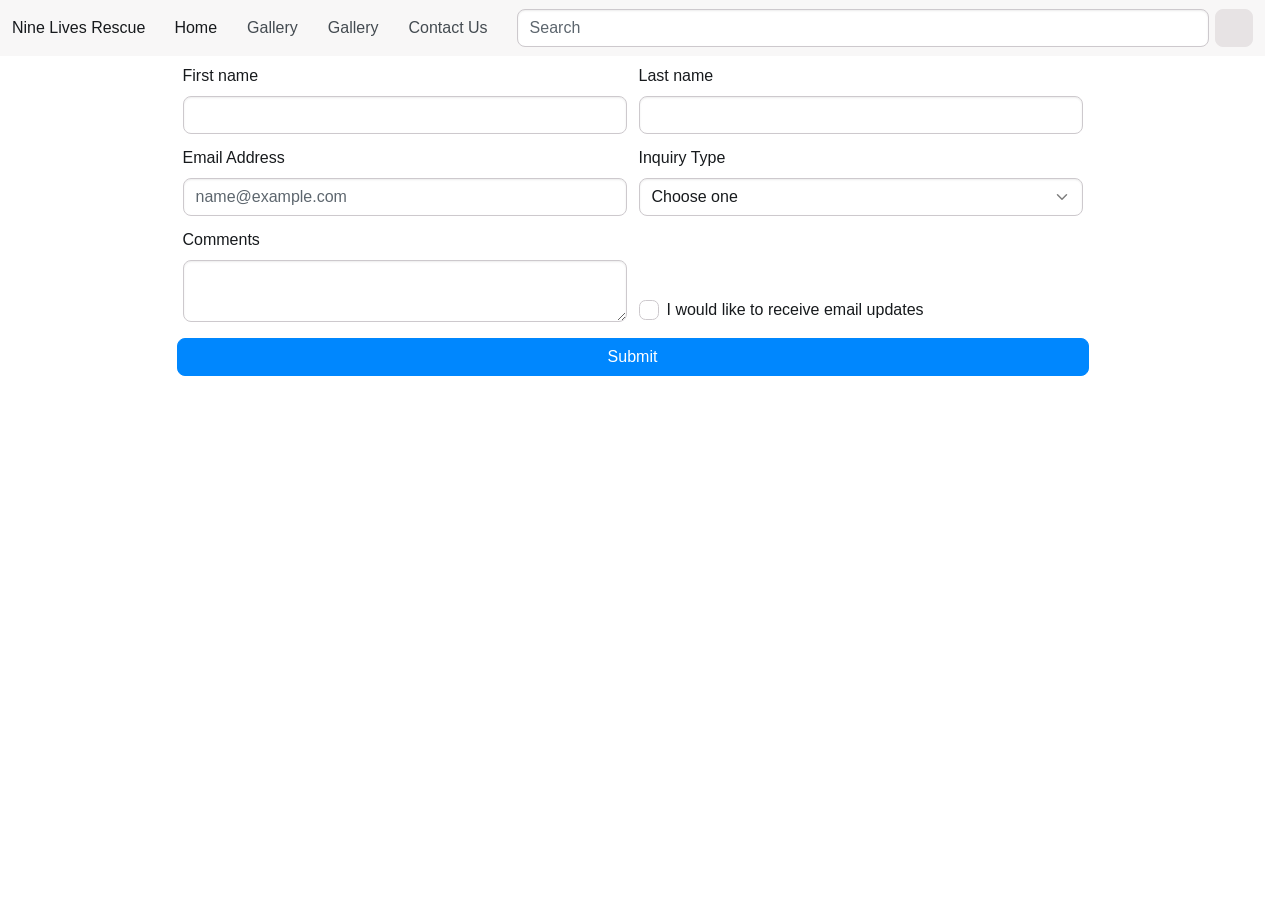
==== contact.html @ f62a1ed0 "first commit" ====
<!DOCTYPE html>
<html lang="en">
<head>
    <meta charset="UTF-8">
    <meta name="viewport" content="width=device-width, initial-scale=1.0">
    <title>Contact Us</title>
    <link rel="stylesheet" href="css/bootstrap.min.css">
    <link rel="stylesheet" href="css/style.css">
    <script type="module" src="js/bootstrap.bundle.min.js"></script>
</head>

<body>
    <nav class="navbar md:navbar-expand bg-1">
  <div class="container-fluid">
    <a class="navbar-brand" href="#">Nine Lives Rescue</a>
    <button class="btn-icon navbar-toggler" type="button" data-bs-toggle="drawer" data-bs-target="#navbarDrawer" aria-controls="navbarDrawer" aria-expanded="false" aria-label="Toggle navigation">
      <span class="navbar-toggler-icon" aria-hidden="true"></span>
    </button>
    <dialog class="drawer drawer-end" tabindex="-1" id="navbarDrawer" aria-labelledby="navbarDrawerLabel">
      <div class="drawer-header">
        <h5 class="drawer-title" id="navbarDrawerLabel">Menu</h5>
        <button type="button" class="btn-close" data-bs-dismiss="drawer" aria-label="Close"></button>
      </div>
      <div class="drawer-body mb-2 md:mb-0">
        <ul class="nav navbar-nav me-auto">
          <li class="nav-item">
            <a class="nav-link active" aria-current="page" href="index.html">Home</a>
          </li>
          <li class="nav-item">
            <a class="nav-link" href="#">Gallery</a>
          </li>
          <li class="nav-item">
            <a class="nav-link" href="#">Gallery</a>
          </li>
          <li class="nav-item">
            <a class="nav-link" href="contact.html">Contact Us</a>
          </li>
        </ul>
        <form class="hstack gap-2" role="search">
          <input class="form-control" type="search" placeholder="Search" aria-label="Search"/>
          <button class="btn-solid btn-icon theme-secondary" type="submit">
            <svg class="bi" width="16" height="16"><use href="#search" /></svg>
          </button>
        </form>
      </div>
    </dialog>
  </div>
</nav>

<div class="container mt-3">
<form style="max-width: 900px" class="mx-auto">
    <div class="row g-4">
        <div class="md:col-6">
        <div class="form-field">
        <label for="firstName" class="form-label">First name</label>
        <input type="text" class="form-control" id="firstName">
    </div>
    </div>
        <div class="md:col-6">
        <div class="form-field">
        <label for="lastName" class="form-label">Last name</label>
        <input type="text" class="form-control" id="lastName">
    </div>
    </div>
    <div class="md:col-6">
        <div class="form-field">
        <label for="emailAddress" class="form-label">Email Address</label>
        <input type="email" class="form-control" id="emailAddress" placeholder="name@example.com">
    </div>
    </div>
    <div class="md:col-6">
        <div class="form-field">
            <label for="inquiryForm" class="form-label">Inquiry Type</label>
            <select class="form-control" id="exampleFormControlSelect2">
                <option>Choose one</option>
                <option value="1">Adoption</option>
                <option value="2">Volunteering</option>
                <option value="3">Donation</option>
            </select>
    </div>
    </div>
    <div class="md:col-6">
    <div class="form-field">
        <label for="textArea" class="form-label">Comments</label>
        <textarea class="form-control" id="textArea"></textarea>
    </div>
    </div>   
    <div class="md:col-6 mt-auto">
    <div class="form-field">
        <div class="form-field">
        <input type="checkbox" id="checkLabel" class="check" />
        <label for="checkLabel">I would like to receive email updates</label>
    </div>
    </div>
</div>
    <button class="btn-solid theme-primary mt-5">Submit</button>
</form>
</div>



</body>
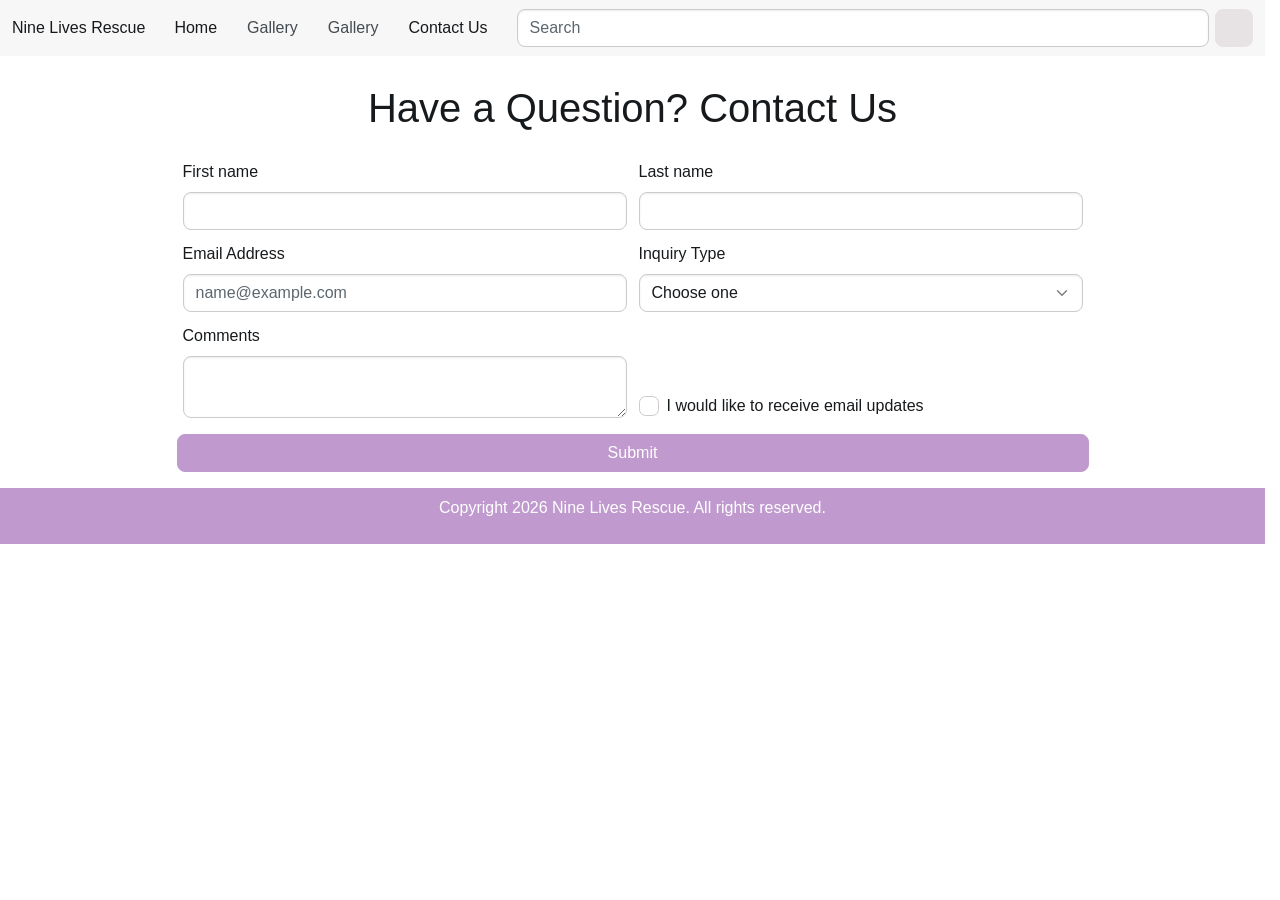
==== commit 7e69bc55: "version-2" ====
--- a/contact.html
+++ b/contact.html
@@ -10,6 +10,7 @@
 </head>
 
 <body>
+
     <nav class="navbar md:navbar-expand bg-1">
   <div class="container-fluid">
     <a class="navbar-brand" href="#">Nine Lives Rescue</a>
@@ -33,7 +34,7 @@
             <a class="nav-link" href="#">Gallery</a>
           </li>
           <li class="nav-item">
-            <a class="nav-link" href="contact.html">Contact Us</a>
+            <a class="nav-link active" href="contact.html">Contact Us</a>
           </li>
         </ul>
         <form class="hstack gap-2" role="search">
@@ -46,6 +47,9 @@
     </dialog>
   </div>
 </nav>
+
+<main>
+<h1 class="text-center m-8">Have a Question? Contact Us</h1>
 
 <div class="container mt-3">
 <form style="max-width: 900px" class="mx-auto">
@@ -71,7 +75,7 @@
     <div class="md:col-6">
         <div class="form-field">
             <label for="inquiryForm" class="form-label">Inquiry Type</label>
-            <select class="form-control" id="exampleFormControlSelect2">
+            <select class="form-control" id="inquiryForm">
                 <option>Choose one</option>
                 <option value="1">Adoption</option>
                 <option value="2">Volunteering</option>
@@ -96,7 +100,10 @@
     <button class="btn-solid theme-primary mt-5">Submit</button>
 </form>
 </div>
+</main>
 
-
+<footer class="bg-primary text-center p-3 mt-5">
+  <p>Copyright 2026 Nine Lives Rescue. All rights reserved.</p>
+</footer>
 
 </body>
--- a/css/style.css
+++ b/css/style.css
@@ -0,0 +1,16 @@
+:root {
+--bs-primary-bg: #c09acf;
+--bs-primary-fg: #c09acf;
+--bs-primary-fg-emphasis: #a379b3;
+--bs-primary-border: #c09acf;
+--bs-primary-focus-ring: #c09acf;
+--bs-primary-contrast: #ffffff;
+}
+.btn-solid.theme-primary {
+--bs-theme-bg: #c09acf;
+--bs-theme-border: #c09acf;
+--bs-theme-contrast: #ffffff;
+}
+footer{
+    color:#ffffff;
+}
